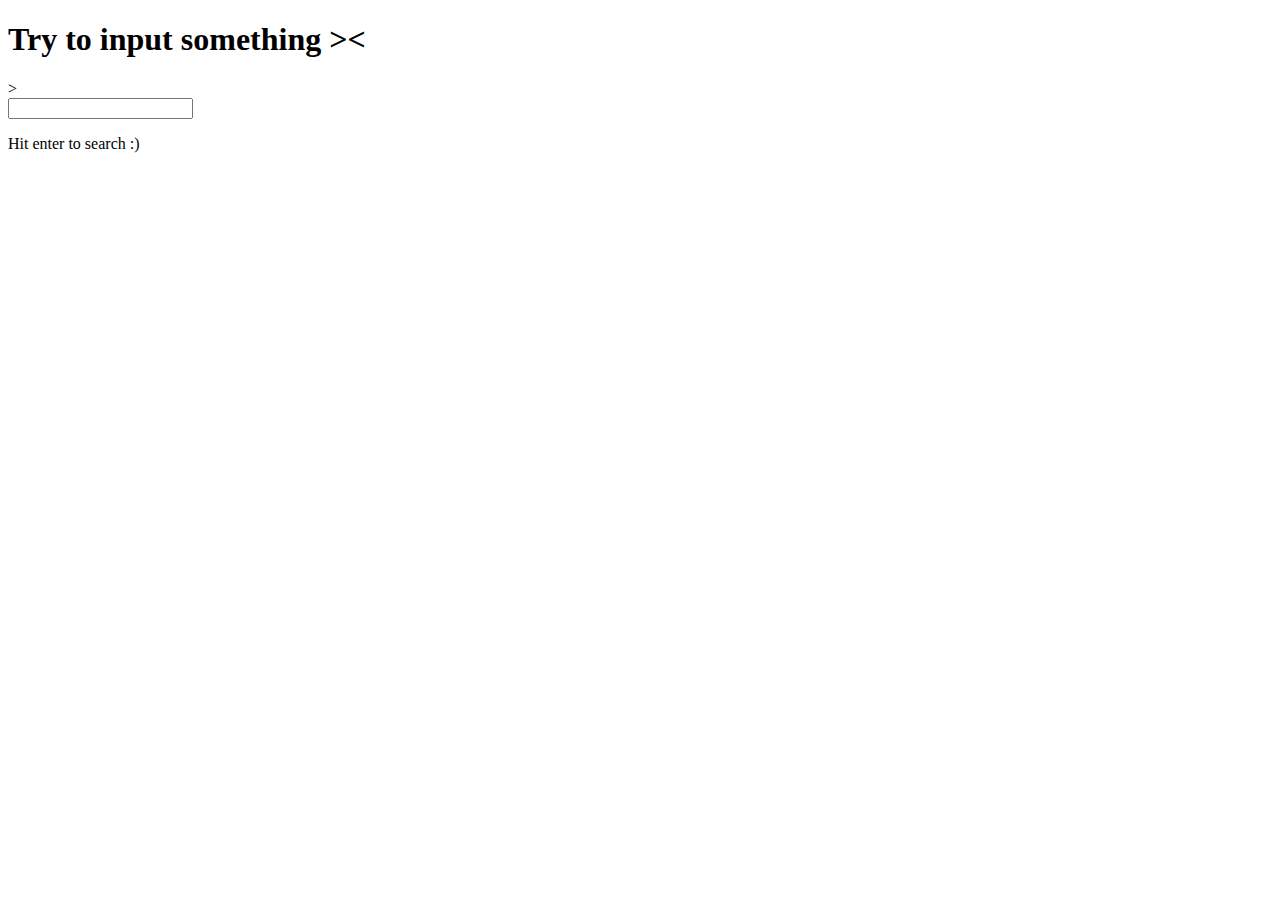
==== index.html @ 46b00d8d "Update index.html" ====
<!DOCTYPE html>
<html lang="en">
<head>
    <link rel="stylesheet"  href= “for_index.css" >
    <meta charset="UTF-8">
    <title>Search Demo</title>
</head>
    <div class="container">
        <h1>Try to input something >< </h1>
        <form target="_blank" action="error_page.html"> >
                <div class="search-container">
            <i id="search-btn" class="fa fa-search fa-2x" aria-hidden="true"></i>
            <input type="text" id="query“  name = 'key'  placeholder="Hey"  autocomplete="off">
        <p id="tip">Hit enter to search :)</p>
       </form>
<script src='for_index.js'></script>
</body>
</html>
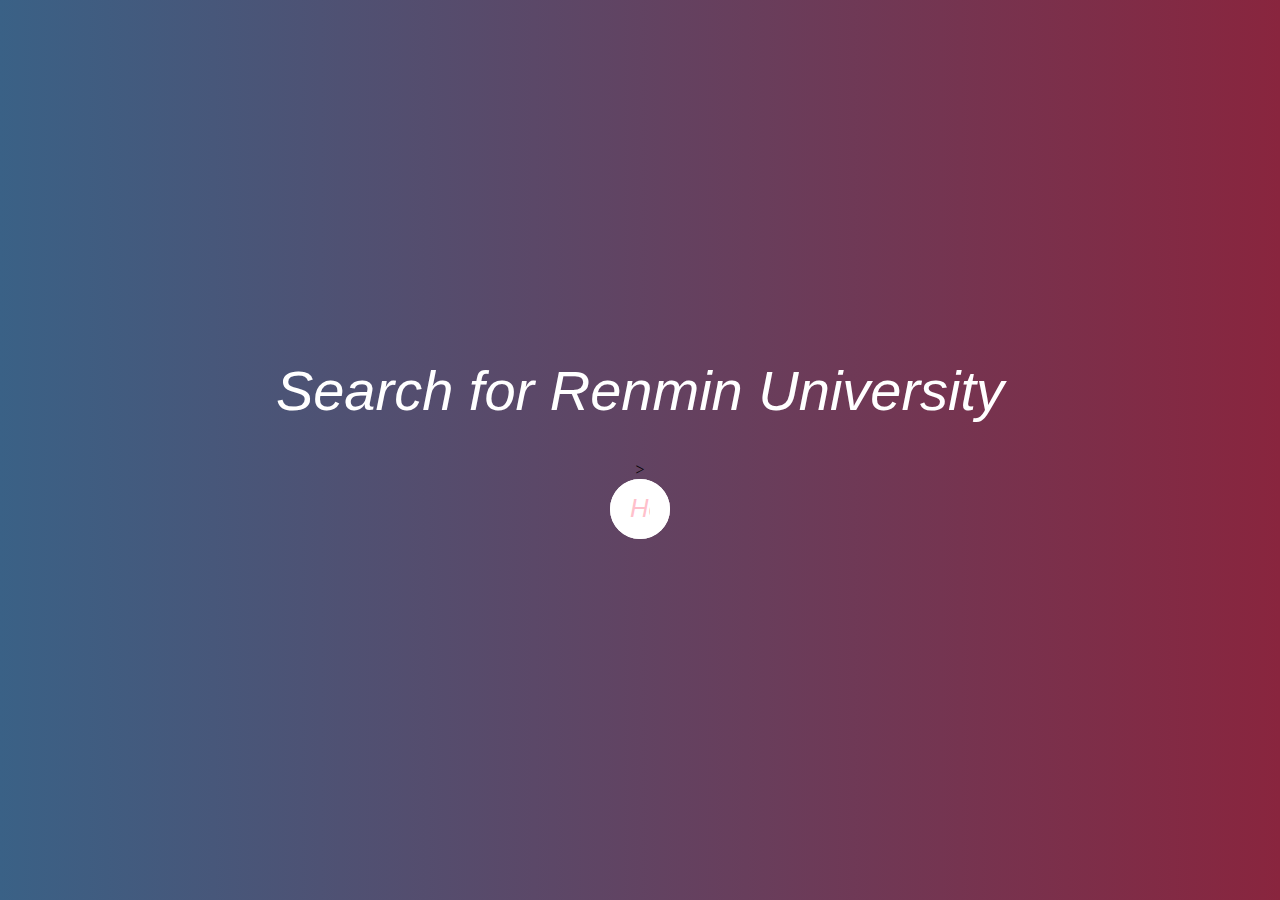
==== commit fd9f6612: "Update index.html" ====
--- a/index.html
+++ b/index.html
@@ -1,19 +1,23 @@
 <!DOCTYPE html>
 <html lang="en">
 <head>
-    <link rel="stylesheet"  href= “for_index.css" >
+    <link rel="stylesheet"  href="for_index.css">
     <meta charset="UTF-8">
     <title>Search Demo</title>
 </head>
     <div class="container">
-        <h1>Try to input something >< </h1>
+        <h1>Search for Renmin University</h1>
         <form target="_blank" action="error_page.html"> >
                 <div class="search-container">
             <i id="search-btn" class="fa fa-search fa-2x" aria-hidden="true"></i>
-            <input type="text" id="query“  name = 'key'  placeholder="Hey"  autocomplete="off">
+            <input type="text" id="query" name = 'key' placeholder="Hey.." autocomplete="off">
+           </form>
         <p id="tip">Hit enter to search :)</p>
-       </form>
+        </div>
+    </div>
 <script src='for_index.js'></script>
 </body>
 </html>
 
+
+
--- a/for_index.css
+++ b/for_index.css
@@ -0,0 +1,90 @@
+@import url('https://fonts.googleapis.com/css?family=Montserrat:400,500,600,700');
+
+body {
+  height: 100vh;
+  margin: 0;
+  display: grid;
+  justify-content: center;
+  align-items: center;
+  font-family:"Palatino Linotype", "Book Antiqua", Palatino, serif;
+  background: linear-gradient(to right, #3a6186, #89253e);
+  // background: linear-gradient(to right, #0f0c29, #302b63, #24243e);
+}
+
+h1 {
+  color: white;
+  font-style:oblique;
+  font-family: "Helvetica Neue", "Book Antiqua", Palatino, sans-serif;
+  font-size: 3.5em;
+  font-weight: lighter;
+}
+
+.container {
+  text-align: center;
+}
+
+input {
+  font-style:oblique;
+  font-family: "Helvetica Neue", "Book Antiqua", Palatino, sans-serif;
+  background: #FFFFFF;
+  width: 20px;
+  height: 20px;
+  padding: 20px;
+  border-radius: 30px;
+  border: none;
+  color: #F49390;
+  cursor: pointer;
+  font-size: 1.6em;
+  transition: width 1s ease;}
+
+::placeholder {
+   color: pink;
+ }
+
+:focus {
+  outline: none;
+}
+
+
+i {
+  color: #F49390;
+  padding-top: 12px;
+  width: 60px;
+  height: 48px;
+  border-radius: 50%;
+  margin: 0 0 0 0;
+  position: absolute;
+  cursor: pointer;
+}
+
+p {
+  color: pink;
+  text-transform: uppercase;
+  font-size: .8em;
+  text-align: left;
+  margin-left: 50px;
+  visibility: hidden;
+  opacity: 0;
+  transition: opacity 2s;
+}
+
+.search-container:before {
+  content: "";
+  border-radius: 50%;
+  width: 52px;
+  height: 52px;
+  border: 4px solid white;
+  position: absolute;
+  animation: grow 1s 3;
+}
+
+@keyframes grow {
+  from {
+    transform: scale(1);
+  }
+  to {
+    transform: scale(1.5);
+    opacity: 0;
+  }
+}
+
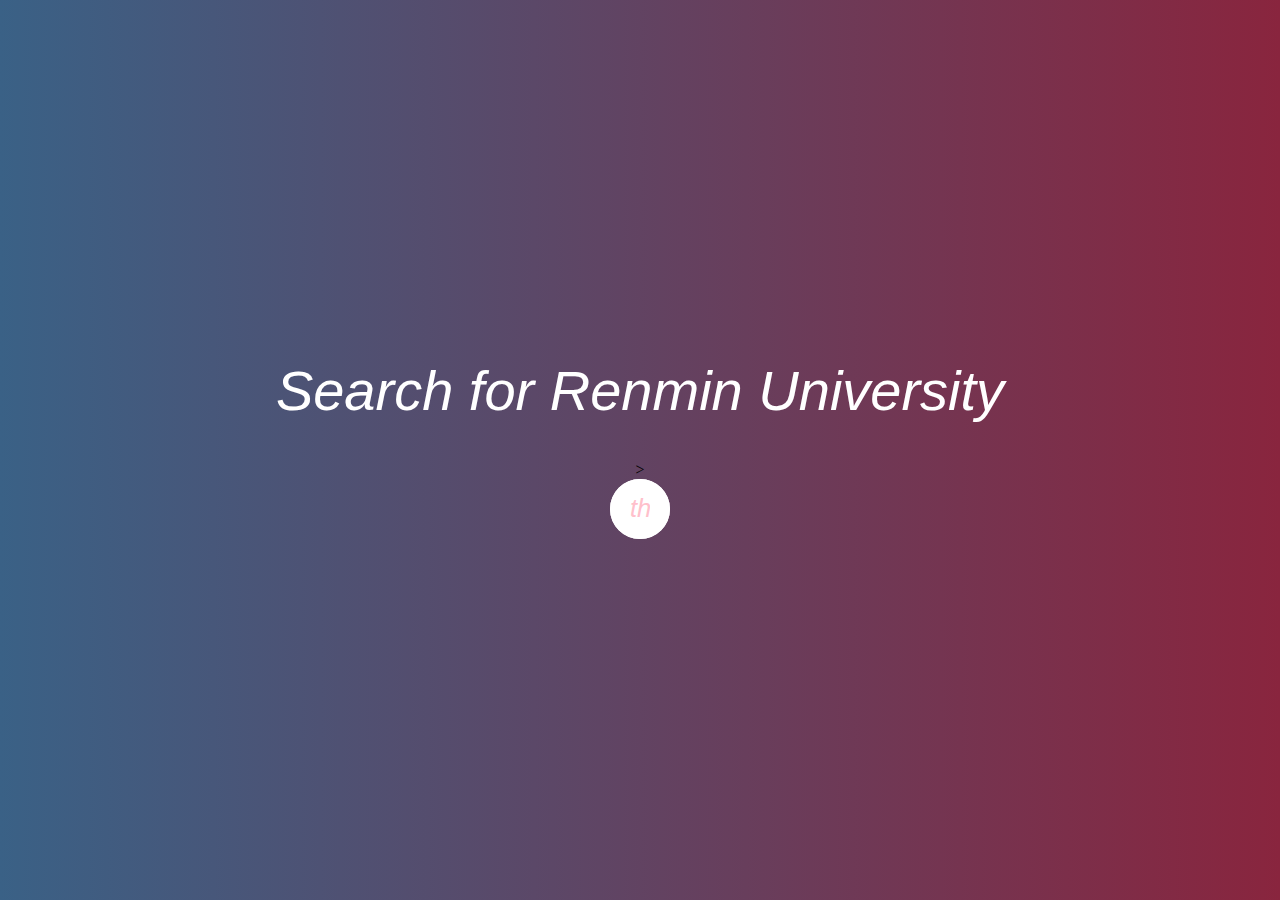
==== commit 762189f0: "Update index.html" ====
--- a/index.html
+++ b/index.html
@@ -10,7 +10,7 @@
         <form target="_blank" action="error_page.html"> >
                 <div class="search-container">
             <i id="search-btn" class="fa fa-search fa-2x" aria-hidden="true"></i>
-            <input type="text" id="query" name = 'key' placeholder="Hey.." autocomplete="off">
+            <input type="text" id="query" name = 'key' placeholder="this page is for search, " autocomplete="off">
            </form>
         <p id="tip">Hit enter to search :)</p>
         </div>
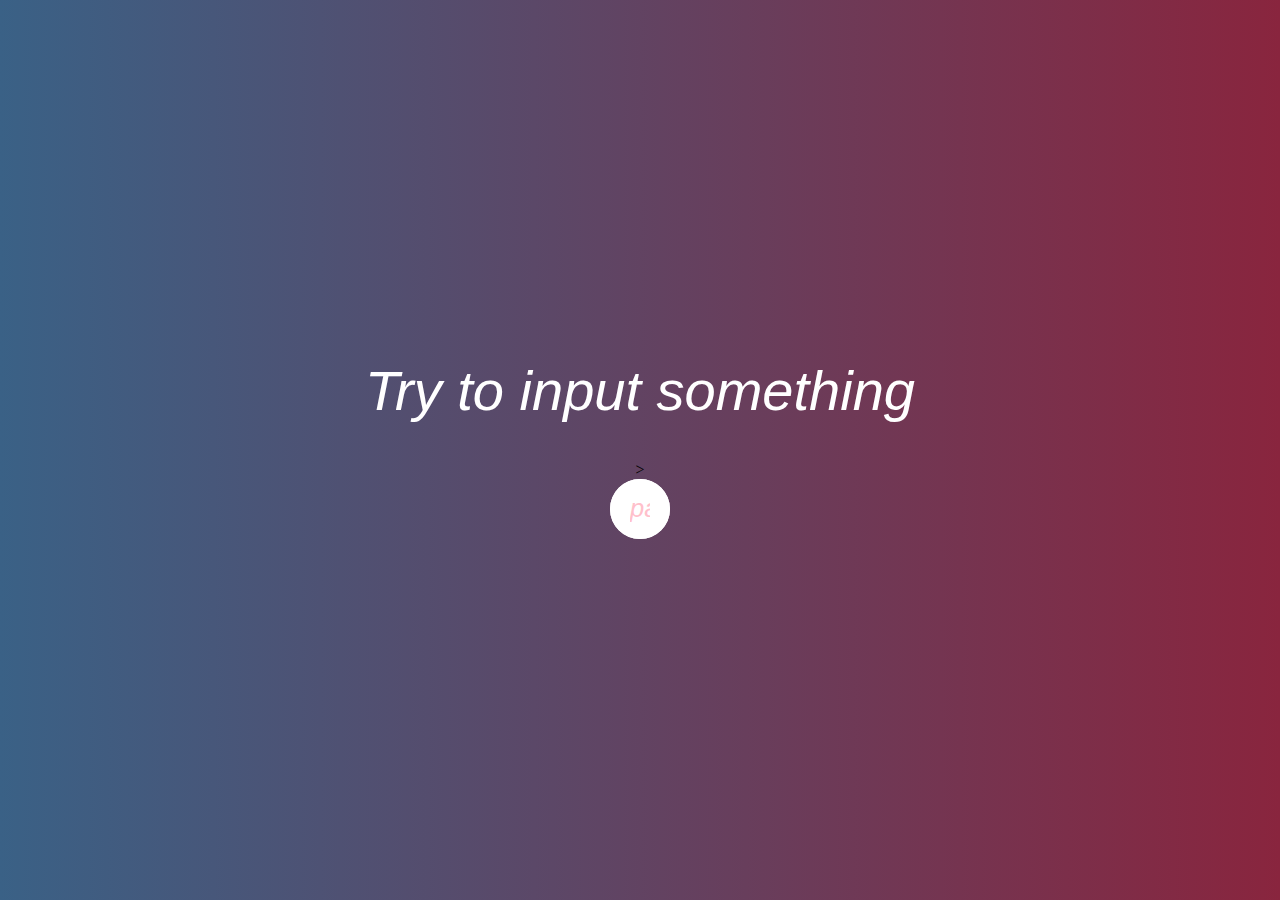
==== commit 3a665a5f: "Update index.html" ====
--- a/index.html
+++ b/index.html
@@ -6,11 +6,11 @@
     <title>Search Demo</title>
 </head>
     <div class="container">
-        <h1>Search for Renmin University</h1>
+        <h1>Try to input something</h1>
         <form target="_blank" action="error_page.html"> >
                 <div class="search-container">
             <i id="search-btn" class="fa fa-search fa-2x" aria-hidden="true"></i>
-            <input type="text" id="query" name = 'key' placeholder="this page is for search, " autocomplete="off">
+            <input type="text" id="query" name = 'key' placeholder="page for test," autocomplete="off">
            </form>
         <p id="tip">Hit enter to search :)</p>
         </div>
--- a/for_index.css
+++ b/for_index.css
@@ -83,7 +83,7 @@
     transform: scale(1);
   }
   to {
-    transform: scale(1.5);
+    transform: scale(2.5);
     opacity: 0;
   }
 }
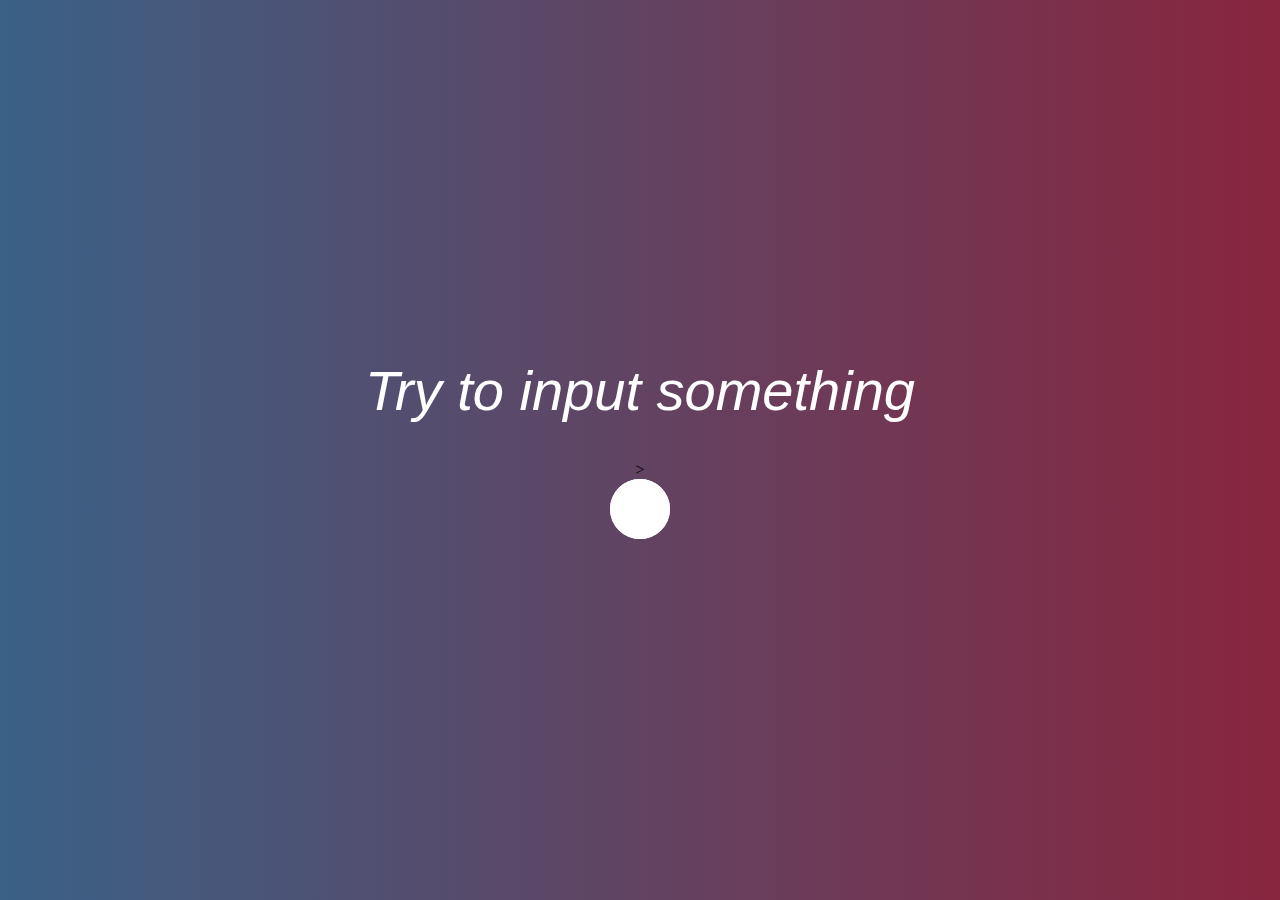
==== commit 70330516: "Update index.html" ====
--- a/index.html
+++ b/index.html
@@ -10,7 +10,7 @@
         <form target="_blank" action="error_page.html"> >
                 <div class="search-container">
             <i id="search-btn" class="fa fa-search fa-2x" aria-hidden="true"></i>
-            <input type="text" id="query" name = 'key' placeholder="page for test," autocomplete="off">
+            <input type="text" id="query" name = 'key' placeholder=" " autocomplete="off">
            </form>
         <p id="tip">Hit enter to search :)</p>
         </div>
